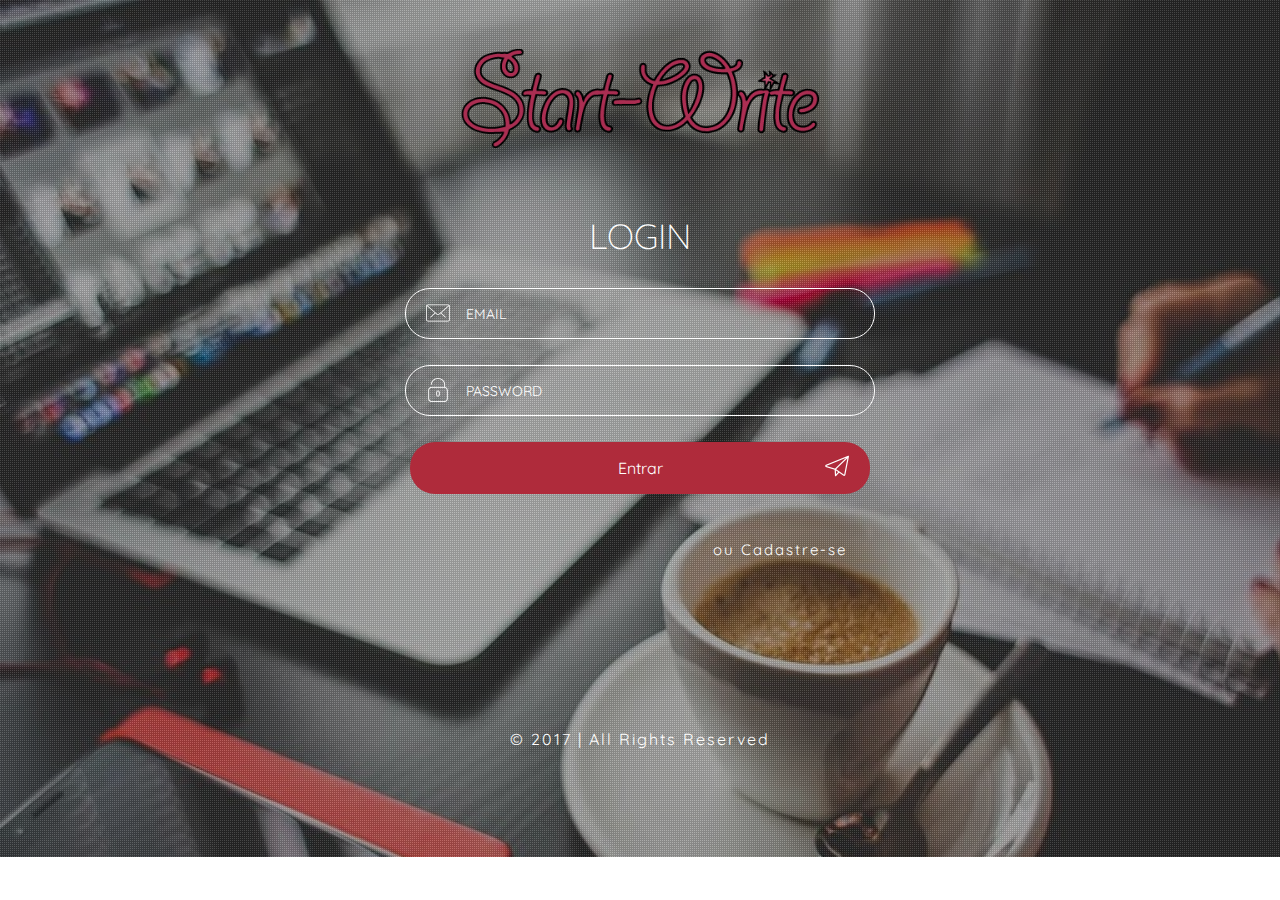
==== src/main/webapp/index.html @ 9cab09a5 "Colocando anotação no Servlet e mudando a saida da pasta para o container" ====
<!--
	Author: W3layouts
	Author URL: http://w3layouts.com
	License: Creative Commons Attribution 3.0 Unported
	License URL: http://creativecommons.org/licenses/by/3.0/
-->



<!DOCTYPE html>
<html>

<!-- Head -->
    <head>

        <title>start-write</title>

        <!-- Meta-Tags -->
        <meta name="viewport" content="width=device-width, initial-scale=1">
        <meta http-equiv="Content-Type" content="text/html; charset=utf-8">
        <!-- //Meta-Tags -->

        <!-- Style --> 
        <link rel="stylesheet" href="css/style.css" type="text/css" media="all">

        <!-- Fonts -->
        <link href="//fonts.googleapis.com/css?family=Quicksand:300,400,500,700" rel="stylesheet">
        <!-- //Fonts -->

    </head>
<!-- //Head -->

<!-- Body -->
<body>
    <div class="banner">
        <div class="agileinfo-dot">
            <img class="brand" src="images/logomarca.png" alt="Start-Write">

            <div class="w3layoutscontaineragileits">
                <h2>Login</h2>
                <form action="#" method="post">
                    <input type="email" Name="Username" placeholder="EMAIL" required="true"/>
                    <input type="password" Name="Password" placeholder="PASSWORD" required="true"/>
                    <div class="aitssendbuttonw3ls">
                        <input type="submit" value="Entrar">
                        <div class="clear"></div>
                    </div>
                </form>
                <ul class="agileinfotickwthree">
                    <li><br/>
                        <a href="cadastro.html">ou Cadastre-se</a>
                    </li>
                </ul>
                
            </div>


            <div class="w3footeragile">
                <p> &copy; 2017 | All Rights Reserved </p>
            </div>

        </div>
    </div>
    <script type="text/javascript" src="js/main.js"/>
</body>
<!-- //Body -->

</html>
---- src/main/webapp/css/style.css ----
/*--
    Author: W3layouts
    Author URL: http://w3layouts.com
    License: Creative Commons Attribution 3.0 Unported
    License URL: http://creativecommons.org/licenses/by/3.0/
--*/



/*-- Reset Code --*/

	html,body,div,span,applet,object,iframe,h1,h2,h3,h4,h5,h6,p,blockquote,pre,a,abbr,acronym,address,big,cite,code,del,dfn,em,img,ins,kbd,q,s,samp,small,strike,strong,sub,sup,tt,var,b,u,i,dl,dt,dd,ol,nav ul,nav li,fieldset,form,label,legend,table,caption,tbody,tfoot,thead,tr,th,td,article,aside,canvas,details,embed,figure,figcaption,footer,header,hgroup,menu,nav,output,ruby,section,summary,time,mark,audio,video{margin:0;padding:0;border:0;font-size:100%;font:inherit;vertical-align:baseline;}
	article, aside, details, figcaption, figure,footer, header, hgroup, menu, nav, section {display: block;}
	ol,ul{list-style:none;padding:0;margin:0;}
	blockquote,q{quotes:none;}
	blockquote:before,blockquote:after,q:before,q:after{content:'';content:none;}
	table{border-collapse:collapse;border-spacing:0;}
	a{text-decoration:none;}
	.txt-rt{text-align:right;}
	.txt-lt{text-align:left;}
	.txt-center{text-align:center;}
	.float-rt{float:right;}
	.float-lt{float:left;}
	.clear{clear:both;}
	.pos-relative{position:relative;}
	.pos-absolute{position:absolute;}
	.vertical-base{vertical-align:baseline;}
	.vertical-top{vertical-align:top;}
	.underline{	padding-bottom:5px;	border-bottom:1px solid #eee;margin:0 0 20px 0;}
	nav.vertical ul li{display:block;}
	nav.horizontal ul li{display: inline-block;}
	img{max-width:100%;}

/*-- Reset Code --*/



/*-- Index-Page-Styling --*/

.banner {
	background: url("../images/background.jpg");
	background-repeat: no-repeat;
	background-attachment: fixed;
	background-position: center;
	background-size: cover;
	-webkit-background-size: cover;
	-moz-background-size: cover;
	-o-background-size: cover;
	color: #FFF;
	font-family: 'Quicksand', sans-serif;
	text-align: center;
}

body a {
	transition: 0.5s all;
	-webkit-transition: 0.5s all;
	-moz-transition: 0.5s all;
	-o-transition: 0.5s all;
	-ms-transition: 0.5s all;
	text-decoration: none;
}

input[type="button"], input[type="submit"] {
	transition: 0.5s all;
	-webkit-transition: 0.5s all;
	-moz-transition: 0.5s all;
	-o-transition: 0.5s all;
	-ms-transition: 0.5s all;
}

h1 {
    font-size: 45px;
    font-weight: 300;
    color: #fff;
    letter-spacing: 7px;
    margin: 50px auto;
}

.w3layoutscontaineragileits {
    width: 30%;
    margin: 0 auto;
    background: rgba(0, 0, 0, 0.5);
    background: none;
    padding: 30px;
}

h2 {
    font-size: 35px;
    font-weight: 300;
    margin-bottom: 30px;
    color: #fff;
    text-transform: uppercase;
}

input, select, option {
    width: 84%;
    padding: 16px 10px 15px 60px;
    font-size: 14px;
    background: transparent;
    border: none;
    border: 1px solid #ffffff;
    outline: none;
    margin-bottom: 26px;
    color: #fff;
	border-radius:25px;
    font-family: 'Quicksand', sans-serif;
}

select{
    min-width: 100%;
}

option{
    background: rgba(0,0,0,0.6) !important;
}

input[type="text"]{
	background: url("../images/user.png") no-repeat 20px 12px;
	background-size: 24px;
}
input[type="email"] {
	background: url("../images/e-mail.png") no-repeat 20px 12px;
	background-size: 24px;
}

input[type="password"] {
	background: url("../images/password.png") no-repeat 20px 12px;
	background-size: 24px;
}

input[name='username']{
    background: url("../images/username.png") no-repeat 20px 12px;
    background-size: 24px;
}

input[name='name']{
    background: url("../images/name.png") no-repeat 20px 12px;
    background-size: 24px;
}

input[type='date']{
    background: url("../images/birthDate.png") no-repeat 20px 12px;
    background-size: 24px;
}

input[name='new'] {
	background: url("../images/write.png") no-repeat 20px 12px;
	background-size: 24px;
}

input[name='list'] {
	background: url("../images/list.png") no-repeat 20px 12px;
	background-size: 24px;
}

input[type='button']{
	font-size: 1.4em;
}

ul.agileinfotickwthree {
	list-style: none;
	display: inline-block;
	width: 100%;
	margin-bottom: 40px;
	text-align: left;
	padding-left: 10px;
}

ul.agileinfotickwthree li input[type="checkbox"] {
	display: none;
}

ul.agileinfotickwthree li input[type="checkbox"]+label {
	position: relative;
	padding-left: 50px;
	border: #F0F8FF;
	display: inline-block;
	font-size: 15px;
    color: #fff;
    letter-spacing: 2px;
}
ul.agileinfotickwthree a {
    float: right;
    margin-right: 40px;
    color: #fff;
    font-size: 15px;
    letter-spacing: 2px;
}
ul.agileinfotickwthree a:hover {
    color: #f54950;
}
ul.agileinfotickwthree li input[type="checkbox"]+label span:first-child {
	width: 15px;
	height: 15px;
	display: inline-block;
	border: 2px solid #fff;
	position: absolute;
	top: -1px;
	left: 20px;
	bottom: 4px;
}

ul.agileinfotickwthree li input[type="checkbox"]:checked+label span:first-child:before {
	content: "";
	background: url(../images/tick.png)no-repeat;
	position: absolute;
	left: 3px;
	top: 3px;
	font-size: 10px;
	width: 10px;
	height: 10px;
}

input[type="submit"] {
	font-size: 16px;
	padding: 16px 65px;
    width: 97%;
	color: #FFF;
	border: none;
	border-radius: 0px;
	outline: none;
	float:none;
	cursor: pointer;
	border-radius:25px;
    background: url(../images/send1.png) no-repeat 410px 12px;
    background-color: #af2b3b !important;
    background-size: 24px;
}

input[type="submit"]:hover {
    background-color: #fff;
    color: #f54950;
    background-color: #af2b3b;
    color: #fff;
}

.aitssendbuttonw3ls p {
    text-align: center;
    margin-top: 40px;
    text-transform: capitalize;
    letter-spacing: 1px;
}

.aitssendbuttonw3ls p a {
    color: #fff;
    font-weight: 600;
    padding: 8px 20px;
    border: 1px solid #fff;
}

.aitssendbuttonw3ls p a span {
	font-size: 18px;
}

.aitssendbuttonw3ls p a:hover {
	color: #537b35;
    border: 1px solid #537b35;
}

::-webkit-input-placeholder {
	color: #FFF;
}

::-moz-placeholder {
	color: #FFF;
}

::-moz-placeholder {
	color: #FFF;
}

::-ms-input-placeholder {
	color: #FFF;
}

.w3footeragile {
	margin: 80px 0px 20px;
}

.w3footeragile p a {
	color: #000;
	font-weight:700;
}

.w3footeragile p {
    letter-spacing: 2px;
    color: #fff;
}

.w3footeragile p a:hover {
	color: #fff;
}

/*-- Index-Page-Styling --*/

/* pop-up-box-styling */

.contact-form1 {
    padding: 60px 40px;
    background: #537b35;
}
#small-dialog, #small-dialog1, #small-dialog2 {
    max-width: 555px;
}
label.checkbox {
    display: block;
    margin: 5px 0px 0px 23px;
    text-align: left;
}

label {
    color: #000;
    font-size: 15px;
}
input[type="checkbox"] {
    margin: 3px 13px 3px 4px;
}
.submit-w3l {
    margin-top: 30px;
}
.contact-w3-agileits h3 {
    color: #fff;
    font-size: 35px;
    text-align: center;
    margin-bottom: 40px;
    letter-spacing: 4px;
}
.form-sub-w3ls input[type="text"],.form-sub-w3ls input[type="password"],.form-sub-w3ls input[type="email"]{
	border:2px solid #fff;
}
.submit-w3l  input[type="submit"] {
	background:#fff;
	color:#537b35;
}
.submit-w3l  input[type="submit"]:hover {
	background:#fff;
	color:#000;
}

.menu{
	font-size: 1.4em;
}

/* pop-up-box-styling */

.agileinfo-dot {
    background: url(../images/dott.png)repeat 0px 0px;
    background-size: 2px;
    -webkit-background-size: 2px;
    -moz-background-size: 2px;
    -o-background-size: 2px;
    -ms-background-size: 2px;
    padding: 1em 0 6em;
}
/*--- Responsive Code ---*/
@media screen and (max-width: 1920px) {
	input[type="submit"] {
		background: url(../images/send1.png) no-repeat 500px 12px;
		background-color: #f54950;
		background-size: 24px;
	}
	.agileinfo-dot {
		padding: 1em 0 32em;
	}
}
@media screen and (max-width: 1680px) {
	input[type="submit"] {
		background: url(../images/send1.png) no-repeat 440px 12px;
		background-color: #f54950;
		background-size: 24px;
	}
	.agileinfo-dot {
		padding: 1em 0 23em;
	}
}

@media screen and (max-width: 1600px) {
	input[type="submit"] {
		background: url(../images/send1.png) no-repeat 415px 12px;
		background-color: #f54950;
		background-size: 24px;
	}
	.agileinfo-dot {
		padding: 1em 0 16em;
	}
}
@media screen and (max-width: 1680px) {
}
@media screen and (max-width: 1680px) {
}
@media screen and (max-width: 1440px) {
	.w3layoutscontaineragileits {
		width: 33%;
	}
}

@media screen and (max-width: 1366px) {
	.w3layoutscontaineragileits {
		width: 35%;
	}
	.w3footeragile {
		margin: 100px 10px 20px;
	}
	.agileinfo-dot {
		padding: 1em 0 4em;
	}
}

@media screen and (max-width: 1280px) {
	.w3layoutscontaineragileits {
		width: 37%;
	}
	.agileinfo-dot {
		padding: 1em 0 5.5em;
	}
}

@media screen and (max-width: 1080px) {
	.w3layoutscontaineragileits {
		width: 45%;
	}
}

@media screen and (max-width: 1024px) {
	.w3layoutscontaineragileits {
		width: 47%;
	}
	.w3footeragile {
		margin: 50px 10px 20px;
	}
	h1 {
		font-size: 45px;
		margin: 45px auto;
	}
	.agileinfo-dot {
		padding: 1em 0 10em;
	}
}

@media screen and (max-width: 991px) {
	.w3layoutscontaineragileits {
		width: 48%;
	}
}
@media screen and (max-width: 900px) {
	.w3layoutscontaineragileits {
		width:53%;
	}
}

@media screen and (max-width: 853px) {
	.w3layoutscontaineragileits {
		width: 58%;
	}
}

@media screen and (max-width: 800px) {
	.w3layoutscontaineragileits {
		width: 59%;
	}
}

@media screen and (max-width: 768px) {
	.w3layoutscontaineragileits {
		width: 61%;
	}
	.agileinfo-dot {
		padding: 1em 0 17.4em;
	}
	input[type="submit"] {
		background: url(../images/send1.png) no-repeat 405px 12px;
		background-color: #f54950;
		background-size: 24px;
	}

}

@media screen and (max-width: 736px) {
	h1 {
		font-size: 38px;
		margin: 30px auto 10px;
	}
	.w3layoutscontaineragileits {
		width: 65%;
	}
	h2 {
		font-size: 35px;
	}
	.aitssendbuttonw3ls p {
		font-size: 14px;
	}
	.agileinfo-dot {
		padding: 1em 0 3em;
	}
}

@media screen and (max-width: 667px) {
	.w3layoutscontaineragileits {
		width: 65%;
	}
	.w3layoutscontaineragileits input[type="text"],.w3layoutscontaineragileits input[type="password"],.w3layoutscontaineragileits input[type="email"] {
		width: 82%;
	}
	.w3footeragile p {
		letter-spacing: 1px;
		line-height: 24px;
	}
	input[type="submit"] {
		background: url(../images/send1.png) no-repeat 365px 12px;
		background-color: #f54950;
		background-size: 24px;
	}
}

@media screen and (max-width: 640px) {
	h1 {
		margin: 35px auto;
	}
	.w3layoutscontaineragileits {
		width: 74%;
	}
}

@media screen and (max-width: 603px) {
	.w3layoutscontaineragileits {
		width: 78%;
	}
}

@media screen and (max-width: 600px) {
	.w3layoutscontaineragileits {
		width: 65%;
	}
	.w3layoutscontaineragileits input[type="text"],.w3layoutscontaineragileits input[type="password"],.w3layoutscontaineragileits input[type="email"] {
		width: 80%;
	}
	.w3footeragile p {
		line-height: 24px;
	}
	input[type="submit"] {
		background: url(../images/send1.png) no-repeat 325px 12px;
		background-color: #f54950;
		background-size: 24px;
	}
}

@media screen and (max-width: 568px) {
	h1 {
		font-size: 33px;
		margin: 20px auto;
	}
	h2 {
		font-size: 30px;
	}
	ul.tick {
		margin-bottom: 20px;
	}
	ul.tick li input[type="checkbox"]+label {
		font-size: 15px;
	}
	ul.tick li input[type="checkbox"]+label span:first-child {
		width: 15px;
		height: 15px;
		top: 0;
		border: 1px solid #EEE;
	}
	input[type="submit"] {
		font-size: 15px;
		padding: 15px 40px;
		background: url(../images/send1.png) no-repeat 305px 12px;
		background-color: #f54950;
		background-size: 24px;
	}
	.w3footeragile p {
		font-size: 14px;
	}
	.contact-form1 {
		padding: 60px 33px;
	}
	ul.agileinfotickwthree a {
		margin-right: 0px;
	}
}

@media screen and (max-width: 480px) {
	h1 {
		font-size: 35px;
		margin: 25px auto;
		letter-spacing: 4px;
	}
	.w3layoutscontaineragileits {
		width: 70%;
	}
	.aitssendbuttonw3ls {
		text-align: center;
	}
	ul.agileinfotickwthree {
		padding-left: 0;
	}
	.aitssendbuttonw3ls p {
		float: left;
	}
	ul.agileinfotickwthree a {
		margin-right: 5px;
	}
	ul.agileinfotickwthree li input[type="checkbox"]+label span:first-child{
		left:5px;
	}
	ul.agileinfotickwthree li input[type="checkbox"]+label {
		padding-left: 35px;
	}
	input[type="text"] {
		background: url(../images/user.png) no-repeat 300px 11px;
		background-size: 25px;
	}
	input[type="submit"] {
		font-size: 15px;
		padding: 15px 40px;
		background: url(../images/send1.png) no-repeat 285px 12px;
		background-color: #f54950;
		background-size: 24px;
	}
	.w3layoutscontaineragileits input[type="text"], .w3layoutscontaineragileits input[type="password"], .w3layoutscontaineragileits input[type="email"] {
		width: 80%;
	}
}

@media screen and (max-width: 414px) {
	.w3layoutscontaineragileits {
		width: 70%;
	}
	h1 {
		font-size: 30px;
		letter-spacing: 3px;
	}
	input[type="email"] {
		background: url(../images/e-mail.png) no-repeat 255px 11px;
		background-size: 23px;
	}
	input[type="password"] {
		background: url(../images/password.png) no-repeat 255px 11px;
		background-size: 23px;
	}
	.aitssendbuttonw3ls p {
		font-size: 13px;
	}
	.aitssendbuttonw3ls p a {
		font-weight: 500;
		padding: 6px 5px;
	}
	input[type="text"] {
		background: url(../images/user.png) no-repeat 254px 11px;
		background-size: 25px;
	}
	.contact-w3-agileits h3 {
		font-size: 32px;
		margin-bottom: 37px;
		letter-spacing: 4px;
	}
	.contact-form1 {
		padding: 60px 33px;
	}
	h2 {
		font-size: 28px;
	}
	.w3footeragile {
		margin: 20px 10px;
	}
	.w3layoutscontaineragileits {
		width: 84%;
	}
	input[type="email"]{
		background: url(../images/e-mail.png) no-repeat 15px 11px;
		background-size: 24px;
		padding: 15px 53px;
		width: 70%;
	}
	input[type="password"] {
		background: url(../images/password.png) no-repeat 15px 11px;
		background-size: 24px;
		padding: 15px 53px;
		width: 70%;
	}
	.w3layoutscontaineragileits input[type="text"], .w3layoutscontaineragileits input[type="password"], .w3layoutscontaineragileits input[type="email"] {

		padding: 15px 53px;
		width: 70%;
	}
	input[type="submit"] {
		font-size: 15px;
		padding: 15px 40px;
		background: url(../images/send1.png) no-repeat 290px 12px;
		background-color: #f54950;
		background-size: 24px;
	}
	.agileinfo-dot {
		padding: 1em 0 6em;
	}
}

@media screen and (max-width: 384px) {
	h1 {
		letter-spacing: 0;
	}
	.w3layoutscontaineragileits {
		width: 78%;
	}
	input[type="text"], input[type="password"], input[type="email"] {
		font-size: 13px;
	}
	.contact-form1 {
		padding: 50px 18px;
	}
	h2 {
		font-size: 26px;
	}

	input[type="submit"] {
		font-size: 15px;
		padding: 15px 40px;
		background: url(../images/send1.png) no-repeat 240px 12px;
		background-color: #f54950;
		background-size: 24px;
	}
	h1 {
		margin: 22px auto;
	}
	.agileinfo-dot {
		padding: 1em 0;
	}
}
@media screen and (max-width: 375px) {
	.w3layoutscontaineragileits {
		width: 90%;
		padding: 30px 10px;
	}
	.contact-form1 {
		padding: 60px 14px;
	}
	h2 {
		font-size: 26px;
	}
	.agileinfo-dot {
		padding: 1em 0 2.3em;
	}
	input[type="submit"] {
		font-size: 15px;
		padding: 15px 40px;
		background: url(../images/send1.png) no-repeat 285px 12px;
		background-color: #f54950;
		background-size: 24px;
	}
}
@media screen and (max-width: 320px) {
	h1 {
		font-size: 26px;
		font-weight: 500;
	}
	h2 {
		font-size: 25px;
	}
	.w3layoutscontaineragileits {
		width: 86%;
	}
	.w3layoutscontaineragileits {
		padding: 0px 15px;
	}
	ul.agileinfotickwthree li input[type="checkbox"]+label span:first-child {
		width: 13px;
		height: 13px;
		top: 0px;
		left:56px;
	}
	ul.agileinfotickwthree li input[type="checkbox"]+label {
		padding-left: 85px;
	}
	ul.agileinfotickwthree a {
		margin-right: 72px;
		margin-top: 9px;
	}
	ul.agileinfotickwthree {
		margin-bottom: 15px;
	}
	.aitssendbuttonw3ls p {
		float: none;
		text-align: center;
		font-size: 14px;
		margin-top: 20px;
	}
	.aitssendbuttonw3ls p a,.aitssendbuttonw3ls p a:hover {
		margin-left: 13px;
		border: none;
	}
	input[type="text"] {
		background: url(../images/user.png) no-repeat 229px 11px;
		background-size: 25px;
	}
	.contact-form1 {
		padding: 45px 3px;
	}
	.contact-w3-agileits h3 {
		font-size: 30px;
		margin-bottom: 30px;
		letter-spacing: 3px;
	}
	.w3layoutscontaineragileits input[type="text"], .w3layoutscontaineragileits input[type="password"], .w3layoutscontaineragileits input[type="email"] {
		padding: 15px 45px;
		width: 66%;
	}
	input[type="submit"] {
		font-size: 15px;
		padding: 13px 40px;
		background: url(../images/send1.png) no-repeat 213px 10px;
		background-color: #f54950;
		background-size: 24px;
	}
	.agileinfo-dot {
		padding: 1em 0;
	}
	input[type="text"], input[type="password"], input[type="email"] {
		margin-bottom: 21px;
	}
}


.brand{
    max-height: 100px;
    padding: 2.5% 0%;
}



/*--- Responsive Code ---*/
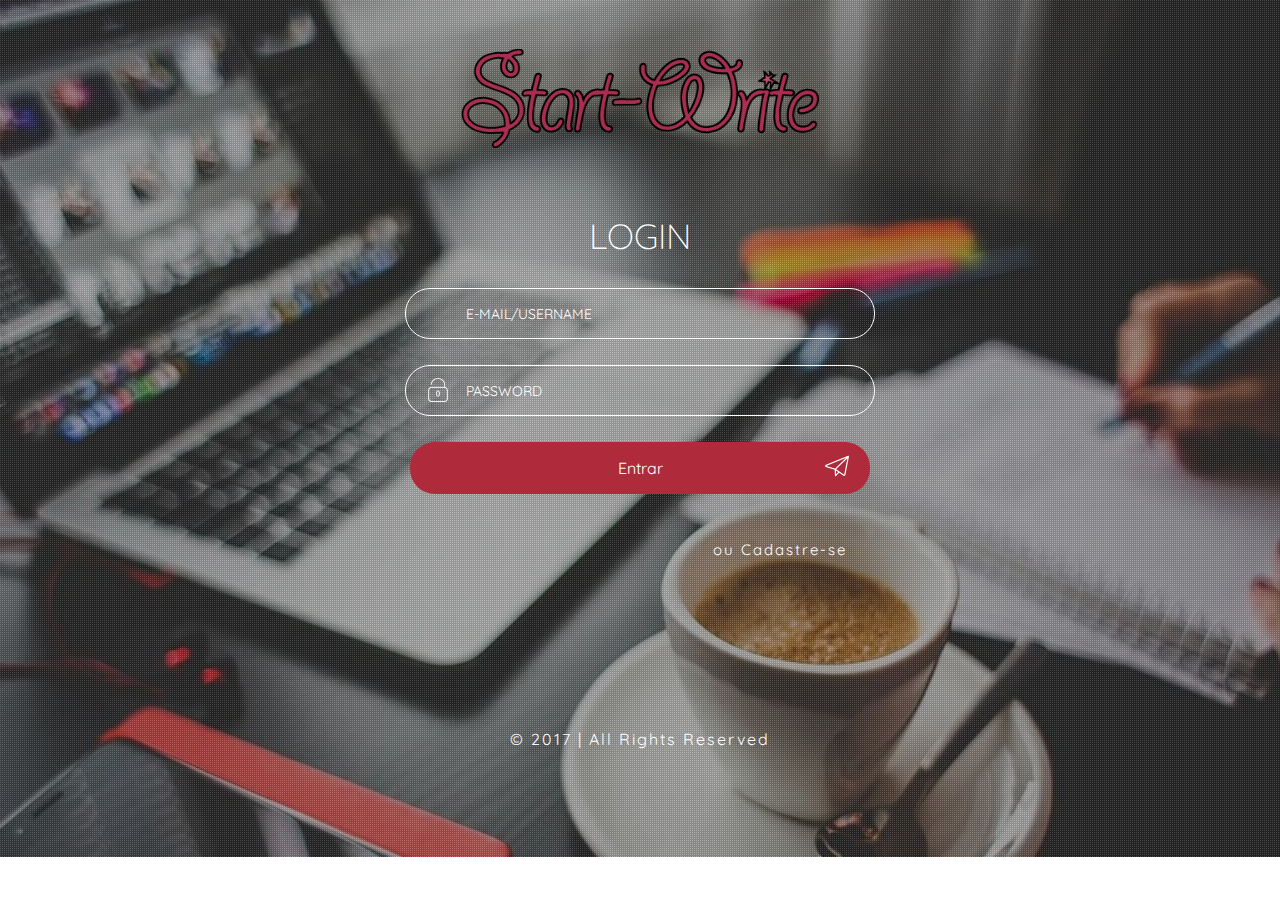
==== commit 34ac11a0: "Cadastro e Login" ====
--- a/src/main/webapp/index.html
+++ b/src/main/webapp/index.html
@@ -4,9 +4,6 @@
 	License: Creative Commons Attribution 3.0 Unported
 	License URL: http://creativecommons.org/licenses/by/3.0/
 -->
-
-
-
 <!DOCTYPE html>
 <html>
 
@@ -38,9 +35,10 @@
 
             <div class="w3layoutscontaineragileits">
                 <h2>Login</h2>
-                <form action="#" method="post">
-                    <input type="email" Name="Username" placeholder="EMAIL" required="true"/>
-                    <input type="password" Name="Password" placeholder="PASSWORD" required="true"/>
+                <form action="ControlePrincipal" method="post">
+                    <input type="text" Name="login" placeholder="E-MAIL/USERNAME" required>
+                    <input type="password" Name="password" placeholder="PASSWORD" required>
+                    <input type="hidden" value="Login" name="comando">
                     <div class="aitssendbuttonw3ls">
                         <input type="submit" value="Entrar">
                         <div class="clear"></div>
@@ -61,7 +59,7 @@
 
         </div>
     </div>
-    <script type="text/javascript" src="js/main.js"/>
+    <script type="text/javascript" src="js/main.js"/> </script>
 </body>
 <!-- //Body -->
 
--- a/src/main/webapp/css/style.css
+++ b/src/main/webapp/css/style.css
@@ -9,27 +9,27 @@
 
 /*-- Reset Code --*/
 
-	html,body,div,span,applet,object,iframe,h1,h2,h3,h4,h5,h6,p,blockquote,pre,a,abbr,acronym,address,big,cite,code,del,dfn,em,img,ins,kbd,q,s,samp,small,strike,strong,sub,sup,tt,var,b,u,i,dl,dt,dd,ol,nav ul,nav li,fieldset,form,label,legend,table,caption,tbody,tfoot,thead,tr,th,td,article,aside,canvas,details,embed,figure,figcaption,footer,header,hgroup,menu,nav,output,ruby,section,summary,time,mark,audio,video{margin:0;padding:0;border:0;font-size:100%;font:inherit;vertical-align:baseline;}
-	article, aside, details, figcaption, figure,footer, header, hgroup, menu, nav, section {display: block;}
-	ol,ul{list-style:none;padding:0;margin:0;}
-	blockquote,q{quotes:none;}
-	blockquote:before,blockquote:after,q:before,q:after{content:'';content:none;}
-	table{border-collapse:collapse;border-spacing:0;}
-	a{text-decoration:none;}
-	.txt-rt{text-align:right;}
-	.txt-lt{text-align:left;}
-	.txt-center{text-align:center;}
-	.float-rt{float:right;}
-	.float-lt{float:left;}
-	.clear{clear:both;}
-	.pos-relative{position:relative;}
-	.pos-absolute{position:absolute;}
-	.vertical-base{vertical-align:baseline;}
-	.vertical-top{vertical-align:top;}
-	.underline{	padding-bottom:5px;	border-bottom:1px solid #eee;margin:0 0 20px 0;}
-	nav.vertical ul li{display:block;}
-	nav.horizontal ul li{display: inline-block;}
-	img{max-width:100%;}
+html,body,div,span,applet,object,iframe,h1,h2,h3,h4,h5,h6,p,blockquote,pre,a,abbr,acronym,address,big,cite,code,del,dfn,em,img,ins,kbd,q,s,samp,small,strike,strong,sub,sup,tt,var,b,u,i,dl,dt,dd,ol,nav ul,nav li,fieldset,form,label,legend,table,caption,tbody,tfoot,thead,tr,th,td,article,aside,canvas,details,embed,figure,figcaption,footer,header,hgroup,menu,nav,output,ruby,section,summary,time,mark,audio,video{margin:0;padding:0;border:0;font-size:100%;font:inherit;vertical-align:baseline;}
+article, aside, details, figcaption, figure,footer, header, hgroup, menu, nav, section {display: block;}
+ol,ul{list-style:none;padding:0;margin:0;}
+blockquote,q{quotes:none;}
+blockquote:before,blockquote:after,q:before,q:after{content:'';content:none;}
+table{border-collapse:collapse;border-spacing:0;}
+a{text-decoration:none;}
+.txt-rt{text-align:right;}
+.txt-lt{text-align:left;}
+.txt-center{text-align:center;}
+.float-rt{float:right;}
+.float-lt{float:left;}
+.clear{clear:both;}
+.pos-relative{position:relative;}
+.pos-absolute{position:absolute;}
+.vertical-base{vertical-align:baseline;}
+.vertical-top{vertical-align:top;}
+.underline{	padding-bottom:5px;	border-bottom:1px solid #eee;margin:0 0 20px 0;}
+nav.vertical ul li{display:block;}
+nav.horizontal ul li{display: inline-block;}
+img{max-width:100%;}
 
 /*-- Reset Code --*/
 
@@ -38,34 +38,34 @@
 /*-- Index-Page-Styling --*/
 
 .banner {
-	background: url("../images/background.jpg");
-	background-repeat: no-repeat;
-	background-attachment: fixed;
-	background-position: center;
-	background-size: cover;
-	-webkit-background-size: cover;
-	-moz-background-size: cover;
-	-o-background-size: cover;
-	color: #FFF;
-	font-family: 'Quicksand', sans-serif;
-	text-align: center;
+    background: url("../images/background.jpg");
+    background-repeat: no-repeat;
+    background-attachment: fixed;
+    background-position: center;
+    background-size: cover;
+    -webkit-background-size: cover;
+    -moz-background-size: cover;
+    -o-background-size: cover;
+    color: #FFF;
+    font-family: 'Quicksand', sans-serif;
+    text-align: center;
 }
 
 body a {
-	transition: 0.5s all;
-	-webkit-transition: 0.5s all;
-	-moz-transition: 0.5s all;
-	-o-transition: 0.5s all;
-	-ms-transition: 0.5s all;
-	text-decoration: none;
+    transition: 0.5s all;
+    -webkit-transition: 0.5s all;
+    -moz-transition: 0.5s all;
+    -o-transition: 0.5s all;
+    -ms-transition: 0.5s all;
+    text-decoration: none;
 }
 
 input[type="button"], input[type="submit"] {
-	transition: 0.5s all;
-	-webkit-transition: 0.5s all;
-	-moz-transition: 0.5s all;
-	-o-transition: 0.5s all;
-	-ms-transition: 0.5s all;
+    transition: 0.5s all;
+    -webkit-transition: 0.5s all;
+    -moz-transition: 0.5s all;
+    -o-transition: 0.5s all;
+    -ms-transition: 0.5s all;
 }
 
 h1 {
@@ -102,7 +102,7 @@
     outline: none;
     margin-bottom: 26px;
     color: #fff;
-	border-radius:25px;
+    border-radius:25px;
     font-family: 'Quicksand', sans-serif;
 }
 
@@ -115,17 +115,17 @@
 }
 
 input[type="text"]{
-	background: url("../images/user.png") no-repeat 20px 12px;
-	background-size: 24px;
+    background: url("../images/user.png") no-repeat 20px 12px;
+    background-size: 24px;
 }
 input[type="email"] {
-	background: url("../images/e-mail.png") no-repeat 20px 12px;
-	background-size: 24px;
+    background: url("../images/e-mail.png") no-repeat 20px 12px;
+    background-size: 24px;
 }
 
 input[type="password"] {
-	background: url("../images/password.png") no-repeat 20px 12px;
-	background-size: 24px;
+    background: url("../images/password.png") no-repeat 20px 12px;
+    background-size: 24px;
 }
 
 input[name='username']{
@@ -144,38 +144,38 @@
 }
 
 input[name='new'] {
-	background: url("../images/write.png") no-repeat 20px 12px;
-	background-size: 24px;
+    background: url("../images/write.png") no-repeat 20px 12px;
+    background-size: 24px;
 }
 
 input[name='list'] {
-	background: url("../images/list.png") no-repeat 20px 12px;
-	background-size: 24px;
+    background: url("../images/list.png") no-repeat 20px 12px;
+    background-size: 24px;
 }
 
 input[type='button']{
-	font-size: 1.4em;
+    font-size: 1.4em;
 }
 
 ul.agileinfotickwthree {
-	list-style: none;
-	display: inline-block;
-	width: 100%;
-	margin-bottom: 40px;
-	text-align: left;
-	padding-left: 10px;
+    list-style: none;
+    display: inline-block;
+    width: 100%;
+    margin-bottom: 40px;
+    text-align: left;
+    padding-left: 10px;
 }
 
 ul.agileinfotickwthree li input[type="checkbox"] {
-	display: none;
+    display: none;
 }
 
 ul.agileinfotickwthree li input[type="checkbox"]+label {
-	position: relative;
-	padding-left: 50px;
-	border: #F0F8FF;
-	display: inline-block;
-	font-size: 15px;
+    position: relative;
+    padding-left: 50px;
+    border: #F0F8FF;
+    display: inline-block;
+    font-size: 15px;
     color: #fff;
     letter-spacing: 2px;
 }
@@ -190,38 +190,38 @@
     color: #f54950;
 }
 ul.agileinfotickwthree li input[type="checkbox"]+label span:first-child {
-	width: 15px;
-	height: 15px;
-	display: inline-block;
-	border: 2px solid #fff;
-	position: absolute;
-	top: -1px;
-	left: 20px;
-	bottom: 4px;
+    width: 15px;
+    height: 15px;
+    display: inline-block;
+    border: 2px solid #fff;
+    position: absolute;
+    top: -1px;
+    left: 20px;
+    bottom: 4px;
 }
 
 ul.agileinfotickwthree li input[type="checkbox"]:checked+label span:first-child:before {
-	content: "";
-	background: url(../images/tick.png)no-repeat;
-	position: absolute;
-	left: 3px;
-	top: 3px;
-	font-size: 10px;
-	width: 10px;
-	height: 10px;
+    content: "";
+    background: url(../images/tick.png)no-repeat;
+    position: absolute;
+    left: 3px;
+    top: 3px;
+    font-size: 10px;
+    width: 10px;
+    height: 10px;
 }
 
 input[type="submit"] {
-	font-size: 16px;
-	padding: 16px 65px;
+    font-size: 16px;
+    padding: 16px 65px;
     width: 97%;
-	color: #FFF;
-	border: none;
-	border-radius: 0px;
-	outline: none;
-	float:none;
-	cursor: pointer;
-	border-radius:25px;
+    color: #FFF;
+    border: none;
+    border-radius: 0px;
+    outline: none;
+    float:none;
+    cursor: pointer;
+    border-radius:25px;
     background: url(../images/send1.png) no-repeat 410px 12px;
     background-color: #af2b3b !important;
     background-size: 24px;
@@ -249,37 +249,37 @@
 }
 
 .aitssendbuttonw3ls p a span {
-	font-size: 18px;
+    font-size: 18px;
 }
 
 .aitssendbuttonw3ls p a:hover {
-	color: #537b35;
+    color: #537b35;
     border: 1px solid #537b35;
 }
 
 ::-webkit-input-placeholder {
-	color: #FFF;
+    color: #FFF;
 }
 
 ::-moz-placeholder {
-	color: #FFF;
+    color: #FFF;
 }
 
 ::-moz-placeholder {
-	color: #FFF;
+    color: #FFF;
 }
 
 ::-ms-input-placeholder {
-	color: #FFF;
+    color: #FFF;
 }
 
 .w3footeragile {
-	margin: 80px 0px 20px;
+    margin: 80px 0px 20px;
 }
 
 .w3footeragile p a {
-	color: #000;
-	font-weight:700;
+    color: #000;
+    font-weight:700;
 }
 
 .w3footeragile p {
@@ -288,7 +288,7 @@
 }
 
 .w3footeragile p a:hover {
-	color: #fff;
+    color: #fff;
 }
 
 /*-- Index-Page-Styling --*/
@@ -326,19 +326,19 @@
     letter-spacing: 4px;
 }
 .form-sub-w3ls input[type="text"],.form-sub-w3ls input[type="password"],.form-sub-w3ls input[type="email"]{
-	border:2px solid #fff;
+    border:2px solid #fff;
 }
 .submit-w3l  input[type="submit"] {
-	background:#fff;
-	color:#537b35;
+    background:#fff;
+    color:#537b35;
 }
 .submit-w3l  input[type="submit"]:hover {
-	background:#fff;
-	color:#000;
+    background:#fff;
+    color:#000;
 }
 
 .menu{
-	font-size: 1.4em;
+    font-size: 1.4em;
 }
 
 /* pop-up-box-styling */
@@ -354,472 +354,472 @@
 }
 /*--- Responsive Code ---*/
 @media screen and (max-width: 1920px) {
-	input[type="submit"] {
-		background: url(../images/send1.png) no-repeat 500px 12px;
-		background-color: #f54950;
-		background-size: 24px;
-	}
-	.agileinfo-dot {
-		padding: 1em 0 32em;
-	}
+    input[type="submit"] {
+        background: url(../images/send1.png) no-repeat 500px 12px;
+        background-color: #f54950;
+        background-size: 24px;
+    }
+    .agileinfo-dot {
+        padding: 1em 0 32em;
+    }
 }
 @media screen and (max-width: 1680px) {
-	input[type="submit"] {
-		background: url(../images/send1.png) no-repeat 440px 12px;
-		background-color: #f54950;
-		background-size: 24px;
-	}
-	.agileinfo-dot {
-		padding: 1em 0 23em;
-	}
+    input[type="submit"] {
+        background: url(../images/send1.png) no-repeat 440px 12px;
+        background-color: #f54950;
+        background-size: 24px;
+    }
+    .agileinfo-dot {
+        padding: 1em 0 23em;
+    }
 }
 
 @media screen and (max-width: 1600px) {
-	input[type="submit"] {
-		background: url(../images/send1.png) no-repeat 415px 12px;
-		background-color: #f54950;
-		background-size: 24px;
-	}
-	.agileinfo-dot {
-		padding: 1em 0 16em;
-	}
+    input[type="submit"] {
+        background: url(../images/send1.png) no-repeat 415px 12px;
+        background-color: #f54950;
+        background-size: 24px;
+    }
+    .agileinfo-dot {
+        padding: 1em 0 16em;
+    }
 }
 @media screen and (max-width: 1680px) {
 }
 @media screen and (max-width: 1680px) {
 }
 @media screen and (max-width: 1440px) {
-	.w3layoutscontaineragileits {
-		width: 33%;
-	}
+    .w3layoutscontaineragileits {
+        width: 33%;
+    }
 }
 
 @media screen and (max-width: 1366px) {
-	.w3layoutscontaineragileits {
-		width: 35%;
-	}
-	.w3footeragile {
-		margin: 100px 10px 20px;
-	}
-	.agileinfo-dot {
-		padding: 1em 0 4em;
-	}
+    .w3layoutscontaineragileits {
+        width: 35%;
+    }
+    .w3footeragile {
+        margin: 100px 10px 20px;
+    }
+    .agileinfo-dot {
+        padding: 1em 0 4em;
+    }
 }
 
 @media screen and (max-width: 1280px) {
-	.w3layoutscontaineragileits {
-		width: 37%;
-	}
-	.agileinfo-dot {
-		padding: 1em 0 5.5em;
-	}
+    .w3layoutscontaineragileits {
+        width: 37%;
+    }
+    .agileinfo-dot {
+        padding: 1em 0 5.5em;
+    }
 }
 
 @media screen and (max-width: 1080px) {
-	.w3layoutscontaineragileits {
-		width: 45%;
-	}
+    .w3layoutscontaineragileits {
+        width: 45%;
+    }
 }
 
 @media screen and (max-width: 1024px) {
-	.w3layoutscontaineragileits {
-		width: 47%;
-	}
-	.w3footeragile {
-		margin: 50px 10px 20px;
-	}
-	h1 {
-		font-size: 45px;
-		margin: 45px auto;
-	}
-	.agileinfo-dot {
-		padding: 1em 0 10em;
-	}
+    .w3layoutscontaineragileits {
+        width: 47%;
+    }
+    .w3footeragile {
+        margin: 50px 10px 20px;
+    }
+    h1 {
+        font-size: 45px;
+        margin: 45px auto;
+    }
+    .agileinfo-dot {
+        padding: 1em 0 10em;
+    }
 }
 
 @media screen and (max-width: 991px) {
-	.w3layoutscontaineragileits {
-		width: 48%;
-	}
+    .w3layoutscontaineragileits {
+        width: 48%;
+    }
 }
 @media screen and (max-width: 900px) {
-	.w3layoutscontaineragileits {
-		width:53%;
-	}
+    .w3layoutscontaineragileits {
+        width:53%;
+    }
 }
 
 @media screen and (max-width: 853px) {
-	.w3layoutscontaineragileits {
-		width: 58%;
-	}
+    .w3layoutscontaineragileits {
+        width: 58%;
+    }
 }
 
 @media screen and (max-width: 800px) {
-	.w3layoutscontaineragileits {
-		width: 59%;
-	}
+    .w3layoutscontaineragileits {
+        width: 59%;
+    }
 }
 
 @media screen and (max-width: 768px) {
-	.w3layoutscontaineragileits {
-		width: 61%;
-	}
-	.agileinfo-dot {
-		padding: 1em 0 17.4em;
-	}
-	input[type="submit"] {
-		background: url(../images/send1.png) no-repeat 405px 12px;
-		background-color: #f54950;
-		background-size: 24px;
-	}
+    .w3layoutscontaineragileits {
+        width: 61%;
+    }
+    .agileinfo-dot {
+        padding: 1em 0 17.4em;
+    }
+    input[type="submit"] {
+        background: url(../images/send1.png) no-repeat 405px 12px;
+        background-color: #f54950;
+        background-size: 24px;
+    }
 
 }
 
 @media screen and (max-width: 736px) {
-	h1 {
-		font-size: 38px;
-		margin: 30px auto 10px;
-	}
-	.w3layoutscontaineragileits {
-		width: 65%;
-	}
-	h2 {
-		font-size: 35px;
-	}
-	.aitssendbuttonw3ls p {
-		font-size: 14px;
-	}
-	.agileinfo-dot {
-		padding: 1em 0 3em;
-	}
+    h1 {
+        font-size: 38px;
+        margin: 30px auto 10px;
+    }
+    .w3layoutscontaineragileits {
+        width: 65%;
+    }
+    h2 {
+        font-size: 35px;
+    }
+    .aitssendbuttonw3ls p {
+        font-size: 14px;
+    }
+    .agileinfo-dot {
+        padding: 1em 0 3em;
+    }
 }
 
 @media screen and (max-width: 667px) {
-	.w3layoutscontaineragileits {
-		width: 65%;
-	}
-	.w3layoutscontaineragileits input[type="text"],.w3layoutscontaineragileits input[type="password"],.w3layoutscontaineragileits input[type="email"] {
-		width: 82%;
-	}
-	.w3footeragile p {
-		letter-spacing: 1px;
-		line-height: 24px;
-	}
-	input[type="submit"] {
-		background: url(../images/send1.png) no-repeat 365px 12px;
-		background-color: #f54950;
-		background-size: 24px;
-	}
+    .w3layoutscontaineragileits {
+        width: 65%;
+    }
+    .w3layoutscontaineragileits input[type="text"],.w3layoutscontaineragileits input[type="password"],.w3layoutscontaineragileits input[type="email"] {
+        width: 82%;
+    }
+    .w3footeragile p {
+        letter-spacing: 1px;
+        line-height: 24px;
+    }
+    input[type="submit"] {
+        background: url(../images/send1.png) no-repeat 365px 12px;
+        background-color: #f54950;
+        background-size: 24px;
+    }
 }
 
 @media screen and (max-width: 640px) {
-	h1 {
-		margin: 35px auto;
-	}
-	.w3layoutscontaineragileits {
-		width: 74%;
-	}
+    h1 {
+        margin: 35px auto;
+    }
+    .w3layoutscontaineragileits {
+        width: 74%;
+    }
 }
 
 @media screen and (max-width: 603px) {
-	.w3layoutscontaineragileits {
-		width: 78%;
-	}
+    .w3layoutscontaineragileits {
+        width: 78%;
+    }
 }
 
 @media screen and (max-width: 600px) {
-	.w3layoutscontaineragileits {
-		width: 65%;
-	}
-	.w3layoutscontaineragileits input[type="text"],.w3layoutscontaineragileits input[type="password"],.w3layoutscontaineragileits input[type="email"] {
-		width: 80%;
-	}
-	.w3footeragile p {
-		line-height: 24px;
-	}
-	input[type="submit"] {
-		background: url(../images/send1.png) no-repeat 325px 12px;
-		background-color: #f54950;
-		background-size: 24px;
-	}
+    .w3layoutscontaineragileits {
+        width: 65%;
+    }
+    .w3layoutscontaineragileits input[type="text"],.w3layoutscontaineragileits input[type="password"],.w3layoutscontaineragileits input[type="email"] {
+        width: 80%;
+    }
+    .w3footeragile p {
+        line-height: 24px;
+    }
+    input[type="submit"] {
+        background: url(../images/send1.png) no-repeat 325px 12px;
+        background-color: #f54950;
+        background-size: 24px;
+    }
 }
 
 @media screen and (max-width: 568px) {
-	h1 {
-		font-size: 33px;
-		margin: 20px auto;
-	}
-	h2 {
-		font-size: 30px;
-	}
-	ul.tick {
-		margin-bottom: 20px;
-	}
-	ul.tick li input[type="checkbox"]+label {
-		font-size: 15px;
-	}
-	ul.tick li input[type="checkbox"]+label span:first-child {
-		width: 15px;
-		height: 15px;
-		top: 0;
-		border: 1px solid #EEE;
-	}
-	input[type="submit"] {
-		font-size: 15px;
-		padding: 15px 40px;
-		background: url(../images/send1.png) no-repeat 305px 12px;
-		background-color: #f54950;
-		background-size: 24px;
-	}
-	.w3footeragile p {
-		font-size: 14px;
-	}
-	.contact-form1 {
-		padding: 60px 33px;
-	}
-	ul.agileinfotickwthree a {
-		margin-right: 0px;
-	}
+    h1 {
+        font-size: 33px;
+        margin: 20px auto;
+    }
+    h2 {
+        font-size: 30px;
+    }
+    ul.tick {
+        margin-bottom: 20px;
+    }
+    ul.tick li input[type="checkbox"]+label {
+        font-size: 15px;
+    }
+    ul.tick li input[type="checkbox"]+label span:first-child {
+        width: 15px;
+        height: 15px;
+        top: 0;
+        border: 1px solid #EEE;
+    }
+    input[type="submit"] {
+        font-size: 15px;
+        padding: 15px 40px;
+        background: url(../images/send1.png) no-repeat 305px 12px;
+        background-color: #f54950;
+        background-size: 24px;
+    }
+    .w3footeragile p {
+        font-size: 14px;
+    }
+    .contact-form1 {
+        padding: 60px 33px;
+    }
+    ul.agileinfotickwthree a {
+        margin-right: 0px;
+    }
 }
 
 @media screen and (max-width: 480px) {
-	h1 {
-		font-size: 35px;
-		margin: 25px auto;
-		letter-spacing: 4px;
-	}
-	.w3layoutscontaineragileits {
-		width: 70%;
-	}
-	.aitssendbuttonw3ls {
-		text-align: center;
-	}
-	ul.agileinfotickwthree {
-		padding-left: 0;
-	}
-	.aitssendbuttonw3ls p {
-		float: left;
-	}
-	ul.agileinfotickwthree a {
-		margin-right: 5px;
-	}
-	ul.agileinfotickwthree li input[type="checkbox"]+label span:first-child{
-		left:5px;
-	}
-	ul.agileinfotickwthree li input[type="checkbox"]+label {
-		padding-left: 35px;
-	}
-	input[type="text"] {
-		background: url(../images/user.png) no-repeat 300px 11px;
-		background-size: 25px;
-	}
-	input[type="submit"] {
-		font-size: 15px;
-		padding: 15px 40px;
-		background: url(../images/send1.png) no-repeat 285px 12px;
-		background-color: #f54950;
-		background-size: 24px;
-	}
-	.w3layoutscontaineragileits input[type="text"], .w3layoutscontaineragileits input[type="password"], .w3layoutscontaineragileits input[type="email"] {
-		width: 80%;
-	}
+    h1 {
+        font-size: 35px;
+        margin: 25px auto;
+        letter-spacing: 4px;
+    }
+    .w3layoutscontaineragileits {
+        width: 70%;
+    }
+    .aitssendbuttonw3ls {
+        text-align: center;
+    }
+    ul.agileinfotickwthree {
+        padding-left: 0;
+    }
+    .aitssendbuttonw3ls p {
+        float: left;
+    }
+    ul.agileinfotickwthree a {
+        margin-right: 5px;
+    }
+    ul.agileinfotickwthree li input[type="checkbox"]+label span:first-child{
+        left:5px;
+    }
+    ul.agileinfotickwthree li input[type="checkbox"]+label {
+        padding-left: 35px;
+    }
+    input[type="text"] {
+        background: url(../images/user.png) no-repeat 300px 11px;
+        background-size: 25px;
+    }
+    input[type="submit"] {
+        font-size: 15px;
+        padding: 15px 40px;
+        background: url(../images/send1.png) no-repeat 285px 12px;
+        background-color: #f54950;
+        background-size: 24px;
+    }
+    .w3layoutscontaineragileits input[type="text"], .w3layoutscontaineragileits input[type="password"], .w3layoutscontaineragileits input[type="email"] {
+        width: 80%;
+    }
 }
 
 @media screen and (max-width: 414px) {
-	.w3layoutscontaineragileits {
-		width: 70%;
-	}
-	h1 {
-		font-size: 30px;
-		letter-spacing: 3px;
-	}
-	input[type="email"] {
-		background: url(../images/e-mail.png) no-repeat 255px 11px;
-		background-size: 23px;
-	}
-	input[type="password"] {
-		background: url(../images/password.png) no-repeat 255px 11px;
-		background-size: 23px;
-	}
-	.aitssendbuttonw3ls p {
-		font-size: 13px;
-	}
-	.aitssendbuttonw3ls p a {
-		font-weight: 500;
-		padding: 6px 5px;
-	}
-	input[type="text"] {
-		background: url(../images/user.png) no-repeat 254px 11px;
-		background-size: 25px;
-	}
-	.contact-w3-agileits h3 {
-		font-size: 32px;
-		margin-bottom: 37px;
-		letter-spacing: 4px;
-	}
-	.contact-form1 {
-		padding: 60px 33px;
-	}
-	h2 {
-		font-size: 28px;
-	}
-	.w3footeragile {
-		margin: 20px 10px;
-	}
-	.w3layoutscontaineragileits {
-		width: 84%;
-	}
-	input[type="email"]{
-		background: url(../images/e-mail.png) no-repeat 15px 11px;
-		background-size: 24px;
-		padding: 15px 53px;
-		width: 70%;
-	}
-	input[type="password"] {
-		background: url(../images/password.png) no-repeat 15px 11px;
-		background-size: 24px;
-		padding: 15px 53px;
-		width: 70%;
-	}
-	.w3layoutscontaineragileits input[type="text"], .w3layoutscontaineragileits input[type="password"], .w3layoutscontaineragileits input[type="email"] {
-
-		padding: 15px 53px;
-		width: 70%;
-	}
-	input[type="submit"] {
-		font-size: 15px;
-		padding: 15px 40px;
-		background: url(../images/send1.png) no-repeat 290px 12px;
-		background-color: #f54950;
-		background-size: 24px;
-	}
-	.agileinfo-dot {
-		padding: 1em 0 6em;
-	}
+    .w3layoutscontaineragileits {
+        width: 70%;
+    }
+    h1 {
+        font-size: 30px;
+        letter-spacing: 3px;
+    }
+    input[type="email"] {
+        background: url(../images/e-mail.png) no-repeat 255px 11px;
+        background-size: 23px;
+    }
+    input[type="password"] {
+        background: url(../images/password.png) no-repeat 255px 11px;
+        background-size: 23px;
+    }
+    .aitssendbuttonw3ls p {
+        font-size: 13px;
+    }
+    .aitssendbuttonw3ls p a {
+        font-weight: 500;
+        padding: 6px 5px;
+    }
+    input[type="text"] {
+        background: url(../images/user.png) no-repeat 254px 11px;
+        background-size: 25px;
+    }
+    .contact-w3-agileits h3 {
+        font-size: 32px;
+        margin-bottom: 37px;
+        letter-spacing: 4px;
+    }
+    .contact-form1 {
+        padding: 60px 33px;
+    }
+    h2 {
+        font-size: 28px;
+    }
+    .w3footeragile {
+        margin: 20px 10px;
+    }
+    .w3layoutscontaineragileits {
+        width: 84%;
+    }
+    input[type="email"]{
+        background: url(../images/e-mail.png) no-repeat 15px 11px;
+        background-size: 24px;
+        padding: 15px 53px;
+        width: 70%;
+    }
+    input[type="password"] {
+        background: url(../images/password.png) no-repeat 15px 11px;
+        background-size: 24px;
+        padding: 15px 53px;
+        width: 70%;
+    }
+    .w3layoutscontaineragileits input[type="text"], .w3layoutscontaineragileits input[type="password"], .w3layoutscontaineragileits input[type="email"] {
+
+        padding: 15px 53px;
+        width: 70%;
+    }
+    input[type="submit"] {
+        font-size: 15px;
+        padding: 15px 40px;
+        background: url(../images/send1.png) no-repeat 290px 12px;
+        background-color: #f54950;
+        background-size: 24px;
+    }
+    .agileinfo-dot {
+        padding: 1em 0 6em;
+    }
 }
 
 @media screen and (max-width: 384px) {
-	h1 {
-		letter-spacing: 0;
-	}
-	.w3layoutscontaineragileits {
-		width: 78%;
-	}
-	input[type="text"], input[type="password"], input[type="email"] {
-		font-size: 13px;
-	}
-	.contact-form1 {
-		padding: 50px 18px;
-	}
-	h2 {
-		font-size: 26px;
-	}
-
-	input[type="submit"] {
-		font-size: 15px;
-		padding: 15px 40px;
-		background: url(../images/send1.png) no-repeat 240px 12px;
-		background-color: #f54950;
-		background-size: 24px;
-	}
-	h1 {
-		margin: 22px auto;
-	}
-	.agileinfo-dot {
-		padding: 1em 0;
-	}
+    h1 {
+        letter-spacing: 0;
+    }
+    .w3layoutscontaineragileits {
+        width: 78%;
+    }
+    input[type="text"], input[type="password"], input[type="email"] {
+        font-size: 13px;
+    }
+    .contact-form1 {
+        padding: 50px 18px;
+    }
+    h2 {
+        font-size: 26px;
+    }
+
+    input[type="submit"] {
+        font-size: 15px;
+        padding: 15px 40px;
+        background: url(../images/send1.png) no-repeat 240px 12px;
+        background-color: #f54950;
+        background-size: 24px;
+    }
+    h1 {
+        margin: 22px auto;
+    }
+    .agileinfo-dot {
+        padding: 1em 0;
+    }
 }
 @media screen and (max-width: 375px) {
-	.w3layoutscontaineragileits {
-		width: 90%;
-		padding: 30px 10px;
-	}
-	.contact-form1 {
-		padding: 60px 14px;
-	}
-	h2 {
-		font-size: 26px;
-	}
-	.agileinfo-dot {
-		padding: 1em 0 2.3em;
-	}
-	input[type="submit"] {
-		font-size: 15px;
-		padding: 15px 40px;
-		background: url(../images/send1.png) no-repeat 285px 12px;
-		background-color: #f54950;
-		background-size: 24px;
-	}
+    .w3layoutscontaineragileits {
+        width: 90%;
+        padding: 30px 10px;
+    }
+    .contact-form1 {
+        padding: 60px 14px;
+    }
+    h2 {
+        font-size: 26px;
+    }
+    .agileinfo-dot {
+        padding: 1em 0 2.3em;
+    }
+    input[type="submit"] {
+        font-size: 15px;
+        padding: 15px 40px;
+        background: url(../images/send1.png) no-repeat 285px 12px;
+        background-color: #f54950;
+        background-size: 24px;
+    }
 }
 @media screen and (max-width: 320px) {
-	h1 {
-		font-size: 26px;
-		font-weight: 500;
-	}
-	h2 {
-		font-size: 25px;
-	}
-	.w3layoutscontaineragileits {
-		width: 86%;
-	}
-	.w3layoutscontaineragileits {
-		padding: 0px 15px;
-	}
-	ul.agileinfotickwthree li input[type="checkbox"]+label span:first-child {
-		width: 13px;
-		height: 13px;
-		top: 0px;
-		left:56px;
-	}
-	ul.agileinfotickwthree li input[type="checkbox"]+label {
-		padding-left: 85px;
-	}
-	ul.agileinfotickwthree a {
-		margin-right: 72px;
-		margin-top: 9px;
-	}
-	ul.agileinfotickwthree {
-		margin-bottom: 15px;
-	}
-	.aitssendbuttonw3ls p {
-		float: none;
-		text-align: center;
-		font-size: 14px;
-		margin-top: 20px;
-	}
-	.aitssendbuttonw3ls p a,.aitssendbuttonw3ls p a:hover {
-		margin-left: 13px;
-		border: none;
-	}
-	input[type="text"] {
-		background: url(../images/user.png) no-repeat 229px 11px;
-		background-size: 25px;
-	}
-	.contact-form1 {
-		padding: 45px 3px;
-	}
-	.contact-w3-agileits h3 {
-		font-size: 30px;
-		margin-bottom: 30px;
-		letter-spacing: 3px;
-	}
-	.w3layoutscontaineragileits input[type="text"], .w3layoutscontaineragileits input[type="password"], .w3layoutscontaineragileits input[type="email"] {
-		padding: 15px 45px;
-		width: 66%;
-	}
-	input[type="submit"] {
-		font-size: 15px;
-		padding: 13px 40px;
-		background: url(../images/send1.png) no-repeat 213px 10px;
-		background-color: #f54950;
-		background-size: 24px;
-	}
-	.agileinfo-dot {
-		padding: 1em 0;
-	}
-	input[type="text"], input[type="password"], input[type="email"] {
-		margin-bottom: 21px;
-	}
+    h1 {
+        font-size: 26px;
+        font-weight: 500;
+    }
+    h2 {
+        font-size: 25px;
+    }
+    .w3layoutscontaineragileits {
+        width: 86%;
+    }
+    .w3layoutscontaineragileits {
+        padding: 0px 15px;
+    }
+    ul.agileinfotickwthree li input[type="checkbox"]+label span:first-child {
+        width: 13px;
+        height: 13px;
+        top: 0px;
+        left:56px;
+    }
+    ul.agileinfotickwthree li input[type="checkbox"]+label {
+        padding-left: 85px;
+    }
+    ul.agileinfotickwthree a {
+        margin-right: 72px;
+        margin-top: 9px;
+    }
+    ul.agileinfotickwthree {
+        margin-bottom: 15px;
+    }
+    .aitssendbuttonw3ls p {
+        float: none;
+        text-align: center;
+        font-size: 14px;
+        margin-top: 20px;
+    }
+    .aitssendbuttonw3ls p a,.aitssendbuttonw3ls p a:hover {
+        margin-left: 13px;
+        border: none;
+    }
+    input[type="text"] {
+        background: url(../images/user.png) no-repeat 229px 11px;
+        background-size: 25px;
+    }
+    .contact-form1 {
+        padding: 45px 3px;
+    }
+    .contact-w3-agileits h3 {
+        font-size: 30px;
+        margin-bottom: 30px;
+        letter-spacing: 3px;
+    }
+    .w3layoutscontaineragileits input[type="text"], .w3layoutscontaineragileits input[type="password"], .w3layoutscontaineragileits input[type="email"] {
+        padding: 15px 45px;
+        width: 66%;
+    }
+    input[type="submit"] {
+        font-size: 15px;
+        padding: 13px 40px;
+        background: url(../images/send1.png) no-repeat 213px 10px;
+        background-color: #f54950;
+        background-size: 24px;
+    }
+    .agileinfo-dot {
+        padding: 1em 0;
+    }
+    input[type="text"], input[type="password"], input[type="email"] {
+        margin-bottom: 21px;
+    }
 }
 
 
